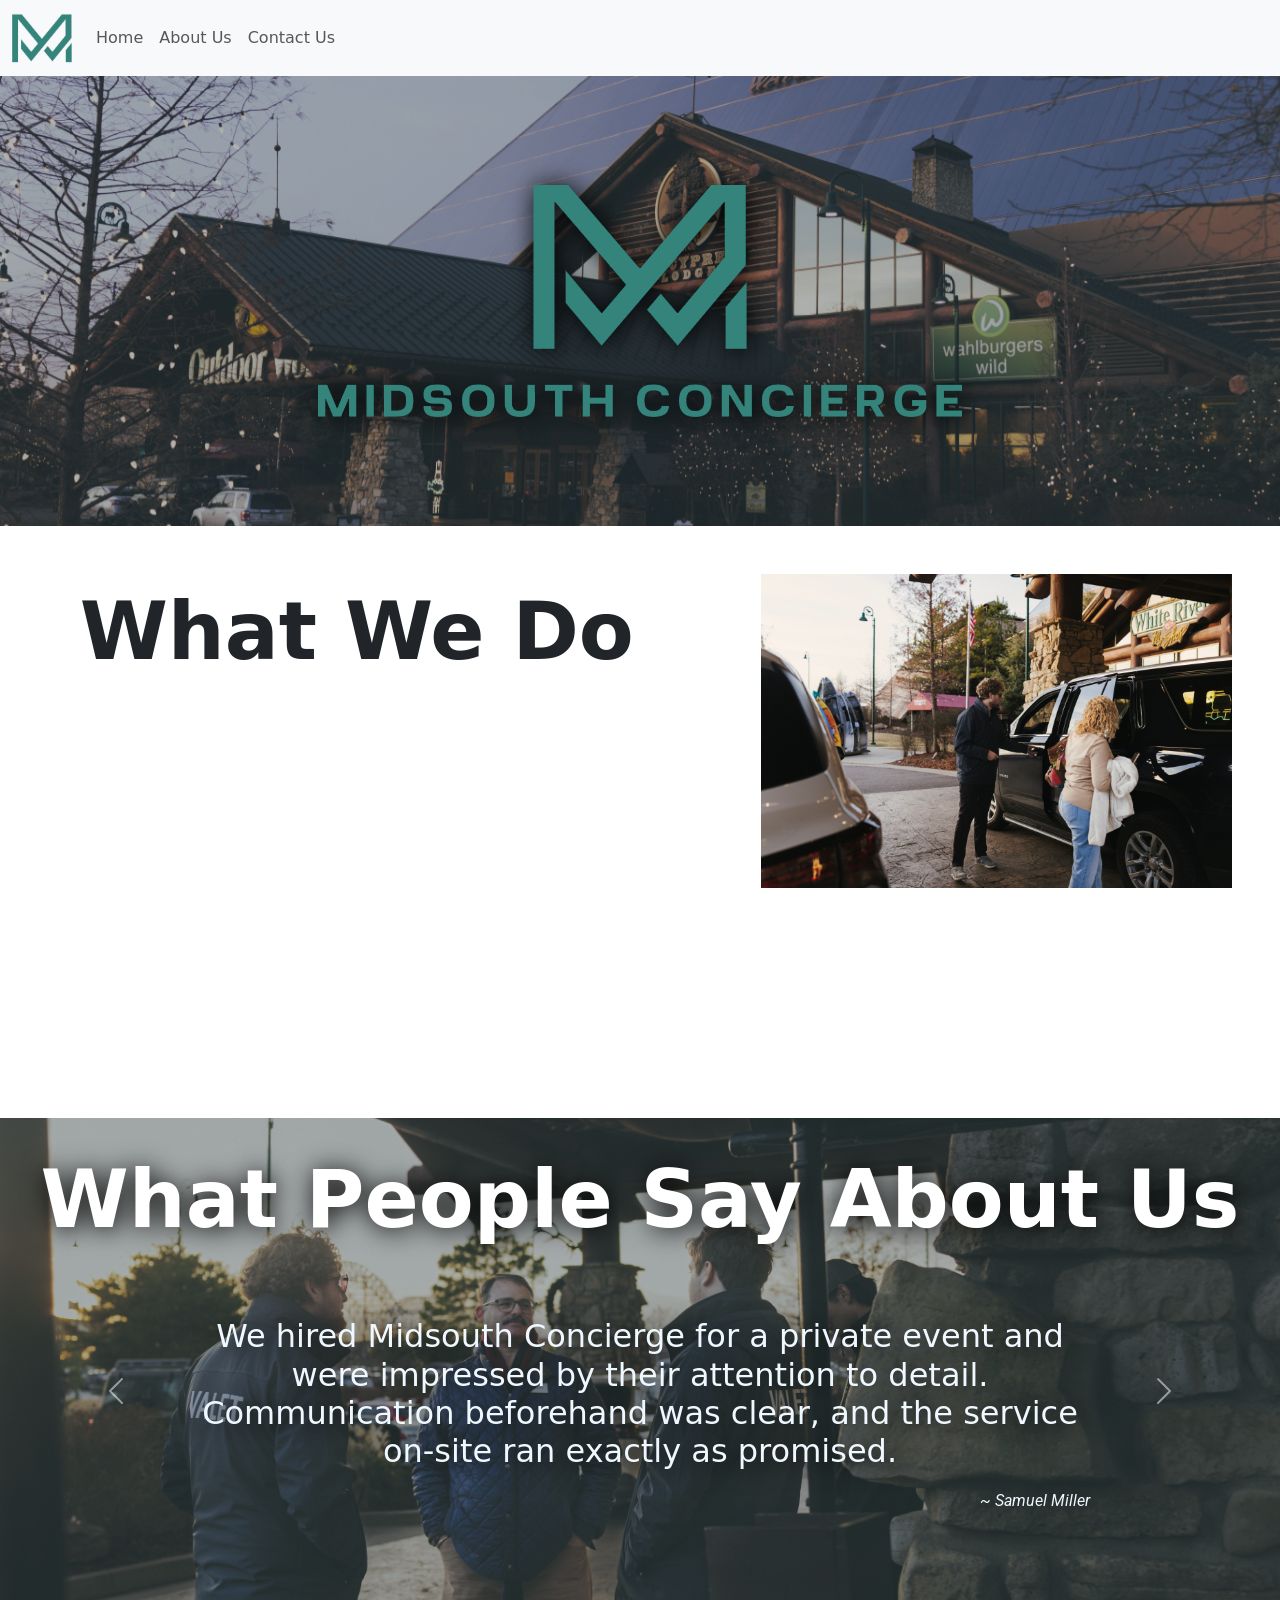
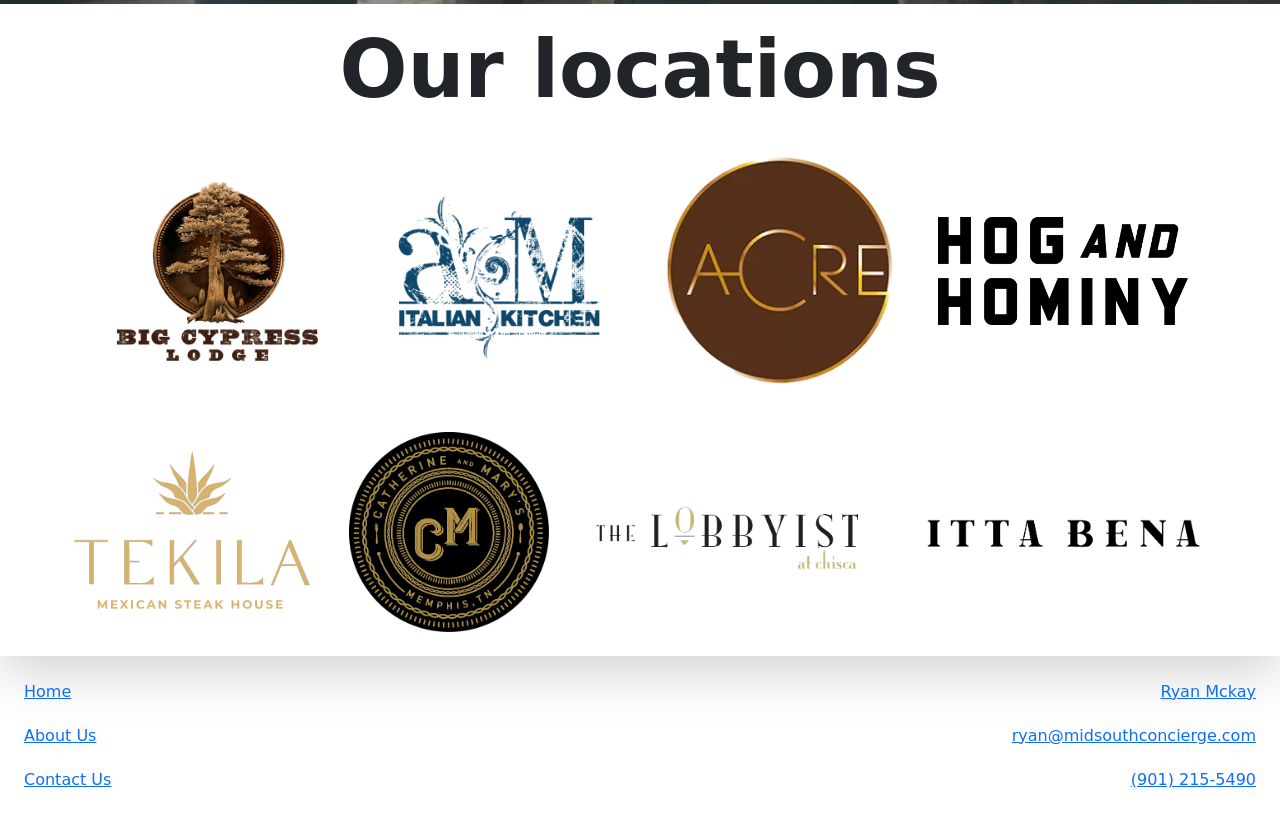
==== index.html @ 1f9a3e7a "added footer" ====
<!DOCTYPE html>
<html lang = "en">
    <head>
        <meta charset="UTF-8">
        <link rel="preconnect" href="https://fonts.googleapis.com">
        <link rel="preconnect" href="https://fonts.gstatic.com" crossorigin>
        <link href="https://fonts.googleapis.com/css2?family=Roboto:ital,wght@0,100..900;1,100..900&display=swap" rel="stylesheet">
        <meta name="viewport" content="width=device-width, initial-scale=1.0">
        <link href="https://cdn.jsdelivr.net/npm/bootstrap@5.3.7/dist/css/bootstrap.min.css" 
        rel="stylesheet" integrity="sha384-LN+7fdVzj6u52u30Kp6M/trliBMCMKTyK833zpbD+pXdCLuTusPj697FH4R/5mcr" crossorigin="anonymous">
        <link href="https://unpkg.com/aos@2.3.1/dist/aos.css" rel="stylesheet">
        <link href="stylesheet.css" rel="stylesheet">
        <title> Midsouth Concierge </title>
    </head>
    <body>
        <div class="sticky-top">
            <nav class="navbar navbar-expand-lg bg-body-tertiary">
            <div class="container-fluid">
                <a class="navbar-brand" href="index.html">
                    <img src="images/midsouthConciergeLogoNoText.png" alt="companyLogo" width="60" height="50">
                </a>
                <button class="navbar-toggler" type="button" data-bs-toggle="collapse" data-bs-target="#navbarNavAltMarkup" aria-controls="navbarNavAltMarkup" aria-expanded="false" aria-label="Toggle navigation">
                <span class="navbar-toggler-icon"></span>
                </button>
                <div class="collapse navbar-collapse" id="navbarNavAltMarkup">
                <div class="navbar-nav">
                    <a class="nav-link" href="index.html">Home</a>
                    <a class="nav-link" href="aboutus.html">About Us</a>
                    <a class="nav-link" href="contactus.html">Contact Us</a>
                </div>
                </div>
            </div>
            </nav>
        </div>
        <div>
            <div class="z-1 container1">
                <div class="carousel slide" data-bs-ride="carousel">
                    <div class="container1 carousel-inner">
                        <div class="carousel-item active">
                            <img src="images/37-RGF_0254.jpg" class="slideShow d-block w-100" alt="bassProPhoto">
                        </div>
                        <div class="carousel-item">
                            <img src="images/45-RGF_0275.jpg" class="slideShow d-block w-100" alt="groupPhoto">
                        </div>
                        <div class="carousel-item">
                            <img src="images/3-RGF_0108.jpg" class="slideShow d-block w-100" alt="behindPhoto">
                        </div>
                        <div class="carousel-item">
                            <img src="images/10-RGF_0129.jpg" class="slideShow d-block w-100" alt="">
                        </div>
                    </div>
                    <div class="colorOverlay"></div>
                </div>
                <img src="images/misouthConciergePNG.png" alt="companyLogo" class="companyLogo">
            </div>
            <div class="shadow d-flex flex-column flex-lg-row" style="position: relative;">
                <div class="z-3 p-5 d-flex flex-column align-items-center" style="position: relative;">
                    <h1 class="headers display-1">What We Do</h1>
                    <p class="fs-3" id="missionParagraph" data-aos="fade-down" 
                    data-aos-duration="1500"
                    data-aos-anchor-placement="bottom-bottom">
                        We provide seamless, professional valet services designed to elevate every arrival and departure. 
                        Whether serving private events, 
                        luxury venues, or high-traffic locations, we prioritize efficiency, safety, and hospitality, 
                        allowing our clients to focus on what matters most while we manage the details with quiet excellence.
                    </p>
                </div>
                <div class="p-5">
                    <img class="align-self-center img-fluid" src="images/21-RGF_0179.jpg" alt="temp" width="3000" data-aos="fade-left" 
                    data-aos-duration="1500"
                    data-aos-anchor-placement="bottom-bottom">
                </div>
            </div>
            <div class="reviewBackground z-1 d-flex p-4 bd-highlight flex-column align-items-center"
            style="background-image: url('images/30-RGF_0215.jpg'); 
            background-size: cover; 
            background-position: center; 
            background-repeat: no-repeat;">
                <div class="reviewOverlay"></div>
                <div>
                    <h1 id="reviewHeader" class="headers mb-0 display-1" style="z-index: 1; color: #ffffff;">What People Say About Us</h1>
                </div>
                <div style="width: 100%;">
                    <div id="carouselExampleIndicators" class="carousel slide">
                    <div class="d-flex p-3 carousel-inner">
                        <div class="carousel-item active">
                            <div class="carouselItems d-flex justify-content-center align-items-center" style="width: 75%; position: relative; left:50%; transform: translateX(-50%);">
                                <div class="d-flex flex-column">
                                    <h1 class="h2 reviews">
                                        We hired Midsouth Concierge for a private event and were impressed by their attention to detail. 
                                        Communication beforehand was clear, 
                                        and the service on-site ran exactly as promised.
                                    </h1>
                                    <p class="fst-italic reviewSources">
                                        ~ Samuel Miller
                                    </p>
                                </div>
                            </div>
                        </div>
                        <div class="carousel-item">
                            <div class="carouselItems d-flex justify-content-center align-items-center" style="width: 75%; position: relative; left:50%; transform: translateX(-50%);">
                                <div class="d-flex flex-column">
                                    <h1 class="reviews">
                                        Such a smooth experience! From the moment I arrived, 
                                        the valet was courteous and professional. 
                                        Makes going out to eat feel like a special occasion.
                                    </h1>
                                    <p class="fst-italic reviewSources">
                                        ~ Maria Herrera
                                    </p>
                                </div>
                            </div>
                        </div>
                        <div class="carousel-item">
                            <div class="carouselItems d-flex justify-content-center align-items-center" style="width: 90%; position: relative; left:50%; transform: translateX(-50%);">
                                <div class="d-flex flex-column">
                                    <h1 class="reviews">
                                        Midsouth Concierge was extremely organized and professional. 
                                        The attendants were on time, well-dressed, and handled a high-volume event without any issues. 
                                        Guests commented on how smooth the arrival and departure process was.
                                    </h1>
                                    <p class="fst-italic reviewSources">
                                        ~ Nathan Reed
                                    </p>
                                </div>
                            </div>
                        </div>
                        <div class="carousel-item">
                            <div class="carouselItems d-flex justify-content-center align-items-center" style="width: 75%; position: relative; left:50%; transform: translateX(-50%);">
                                <div class="d-flex flex-column">
                                    <h1 class="reviews">
                                        Parking downtown is usually a nightmare, but Midsouth Concierge makes it effortless.
                                         The valet team is quick, polite, and always has a smile. 
                                         Definitely enhances the whole dining experience.
                                    </h1>
                                    <p class="fst-italic reviewSources">
                                        ~ Elizabeth Horton
                                    </p>
                                </div>
                            </div>
                        </div>
                    </div>
                    <button class="carousel-control-prev" type="button" data-bs-target="#carouselExampleIndicators" data-bs-slide="prev">
                        <span class="carousel-control-prev-icon" aria-hidden="true"></span>
                        <span class="visually-hidden">Previous</span>
                    </button>
                    <button class="carousel-control-next" type="button" data-bs-target="#carouselExampleIndicators" data-bs-slide="next">
                        <span class="carousel-control-next-icon" aria-hidden="true"></span>
                        <span class="visually-hidden">Next</span>
                    </button>
                    </div>
                </div>
            </div>
            <div class="shadow-lg z-3 d-flex p-2 bd-highlight flex-column align-items-center">
                <h1 class="headers display-1">Our locations</h1>
                <div class="align-items-center justify-content-center d-flex flex-row flex-wrap">
                    <div class="p-3">
                        <img class="img-fluid" src="images/bclLogo.png" width="250">
                    </div>
                    <div class="p-3">
                        <img class="img-fluid" src="images/amLogo.png" width="250">
                    </div>
                    <div class="p-3">
                        <img class="img-fluid" src="images/acreLogo.png" width="250">
                    </div>
                    <div class="p-3">
                        <img class="img-fluid" src="images/hogLogo.png" width="250">
                    </div>
                    <div class="p-3">
                        <img class="img-fluid" src="images/tekilaLogo.png" width="250">
                    </div>
                    <div class="p-3">
                        <img class="img-fluid" src="images/cmLogo.png" width="200">
                    </div>
                    <div class="p-3">
                        <img class="img-fluid" src="images/lobbyistLogo.png" width="300">
                    </div>
                    <div class="p-3">
                        <img class="img-fluid" src="images/ibLogo.png" width="300">
                    </div>
                </div>
            </div>
        </div>
        <script src="https://cdn.jsdelivr.net/npm/bootstrap@5.3.8/dist/js/bootstrap.bundle.min.js" 
        crossorigin="anonymous"></script>
        <script src="https://unpkg.com/aos@2.3.1/dist/aos.js"></script>
        <script>
            AOS.init();
        </script>
    </body>
    <footer id="footer"class="d-flex flex-row p-4 justify-content-between">
        <div class="d-flex flex-column" style="text-align: left; gap:20px;">
            <a class="footerText" href="index.html">Home</a>
            <a class="footerText" href="aboutus.html">About Us</a>
            <a class="footerText" href="contactus.html">Contact Us</a>
        </div>
        <div class="d-flex flex-column" style="text-align:right; gap:20px;">
            <a class="footerText">Ryan Mckay</a>
            <a class="footerText">ryan@midsouthconcierge.com</a>
            <a class="footerText">(901) 215-5490</a>
        </div>
    </footer>
</html>
---- stylesheet.css ----
#reviewHeader {
  filter: drop-shadow(2px 2px 13px rgb(0, 0, 0));
}
.carousel .carousel-control-next,
.carousel .carousel-control-prev {
  bottom: 46px !important;
}
.reviews {
  margin-top: 2%;
  text-align: center;
  z-index: 1;
  color:aliceblue;
  filter: drop-shadow(2px 2px 13px rgb(0, 0, 0));
}
.reviewSources {
  text-align: right;
  color: aliceblue;
}
.carouselItems{
  width: 500px;
  height: 300px;
}
.headers{
  font-weight: 600;
  padding-top: 10px;
  text-align: center; 
}
.reviewBackground {
  position:relative;

  padding-left:30px;
  padding-right:30px;
  z-index: 1;
}
.reviewOverlay {
  background-color: rgba(62, 85, 93, 0.406) !important;
  inset: 0;
  position:absolute;
  z-index:0;
}
#missionParagraph {
  padding: 10px;
  text-align: center;
}
.companyLogo {
  position: absolute;
  top: 56%;
  left: 50%;
  transform: translate(-50%, -50%);
  z-index: 10;
  width: 370px;
  filter: drop-shadow(2px 2px 13px rgb(0, 0, 0));
}
.slideShow {
  object-fit: cover;
  z-index: 0;
  position: relative;
  height: 470px;
}
.colorOverlay {
  position: absolute;
  top: 0;
  left: 0;
  height: 100%;
  width: 100%;
  background-color: rgba(62, 85, 93, 0.407) !important;
  z-index: 1;
}
.navbarContainer {
  margin-left: 10px;
  margin-right: 10px;
}
.container1 {
  width: 100vw;
  height: 450px;
  position: relative;
  overflow: hidden;
}

p {
  margin-top:10px;
  font-family: "Roboto", sans-serif;
  font-optical-sizing: auto;
  font-weight: 400;
  font-style: normal;
  font-variation-settings: "wdth" 100;
} 

@media (min-width: 630px) {
  .companyLogo {
    width: 693px;
  }
}
@media (max-width: 650px) {
  .reviews {
    font-size: 20px !important;
  }
}
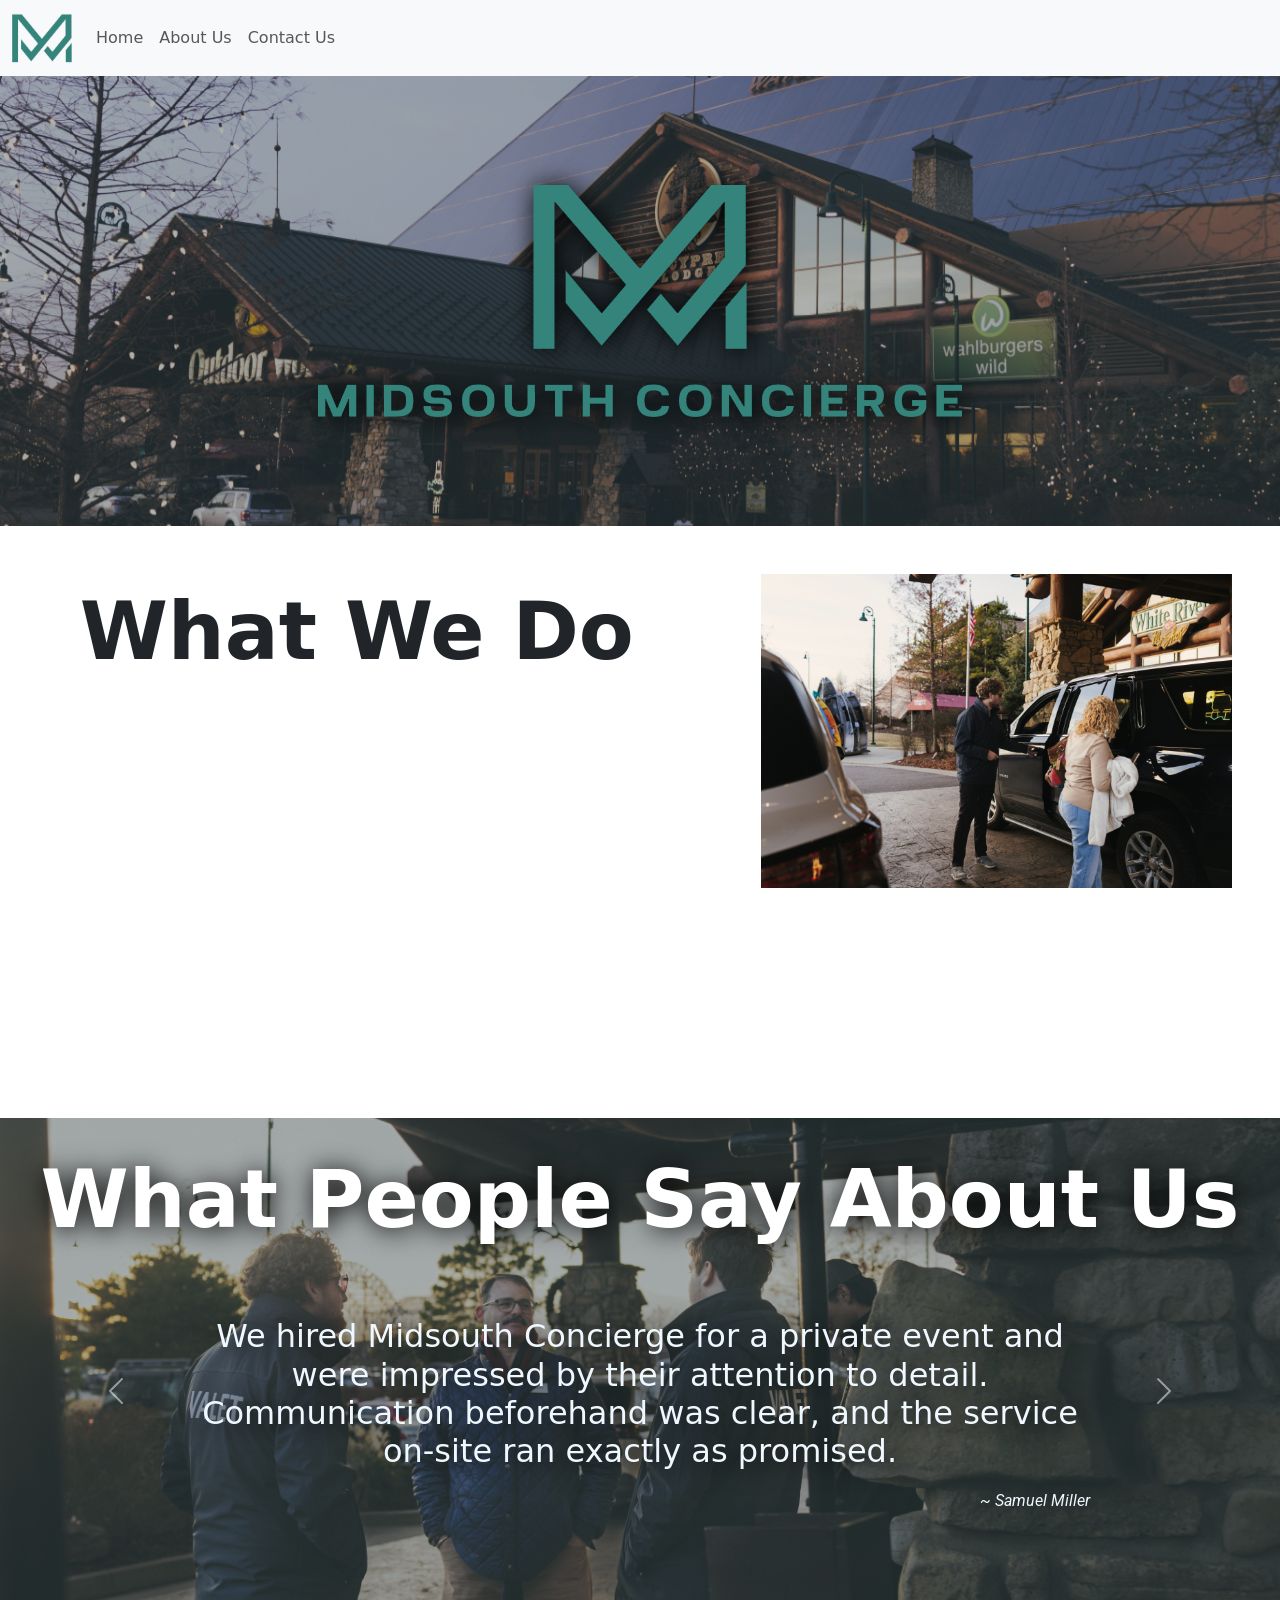
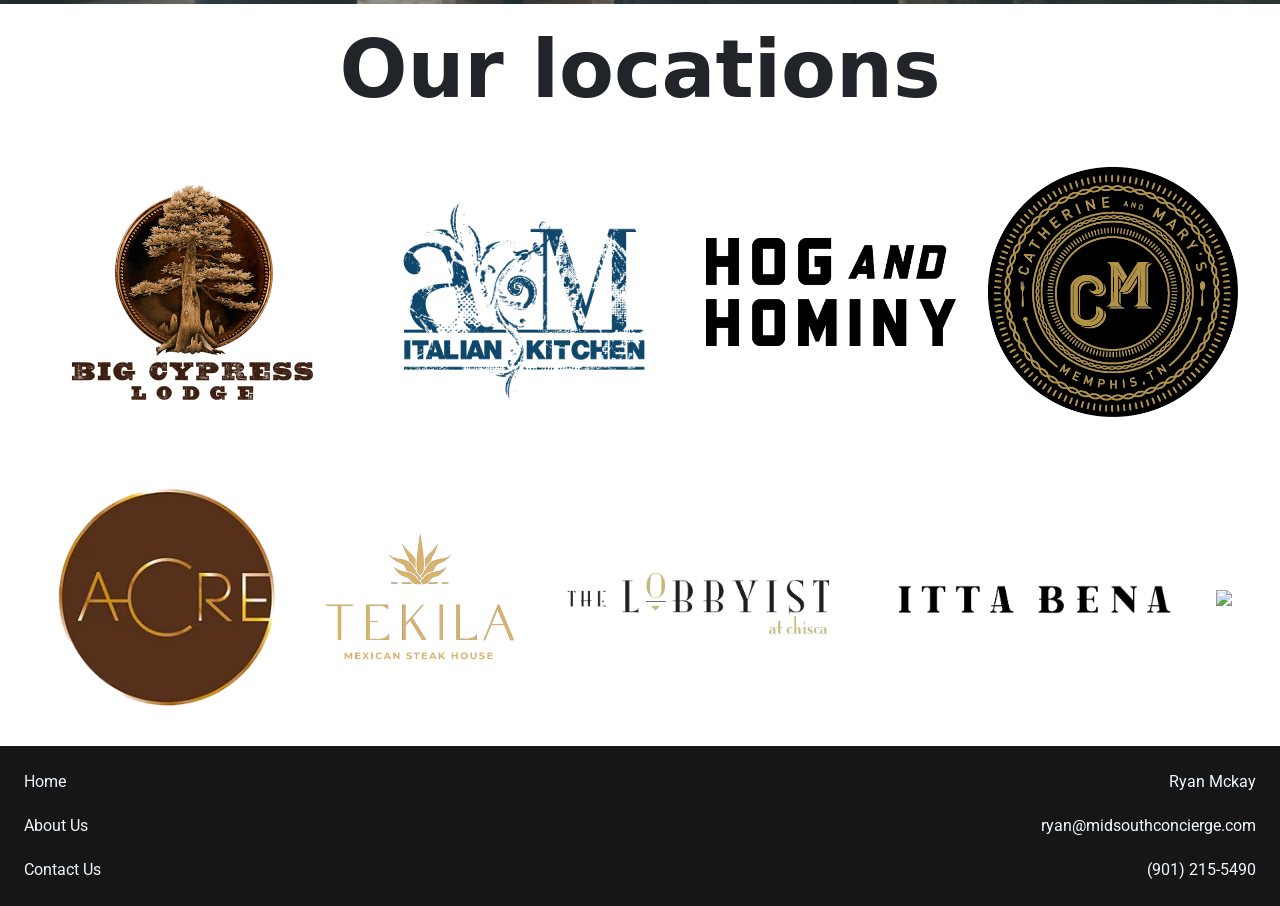
==== commit 598472cd: "added another location" ====
--- a/index.html
+++ b/index.html
@@ -155,28 +155,31 @@
                 <h1 class="headers display-1">Our locations</h1>
                 <div class="align-items-center justify-content-center d-flex flex-row flex-wrap">
                     <div class="p-3">
-                        <img class="img-fluid" src="images/bclLogo.png" width="250">
-                    </div>
-                    <div class="p-3">
-                        <img class="img-fluid" src="images/amLogo.png" width="250">
-                    </div>
-                    <div class="p-3">
-                        <img class="img-fluid" src="images/acreLogo.png" width="250">
+                        <img class="img-fluid" src="images/bclLogo.png" width="300">
+                    </div>
+                    <div class="p-3">
+                        <img class="img-fluid" src="images/amLogo.png" width="300">
                     </div>
                     <div class="p-3">
                         <img class="img-fluid" src="images/hogLogo.png" width="250">
                     </div>
                     <div class="p-3">
-                        <img class="img-fluid" src="images/tekilaLogo.png" width="250">
-                    </div>
-                    <div class="p-3">
-                        <img class="img-fluid" src="images/cmLogo.png" width="200">
+                        <img class="img-fluid" src="images/cmLogo.png" width="250">
+                    </div>
+                    <div class="p-3">
+                        <img class="img-fluid" src="images/acreLogo.png" width="240">
+                    </div>
+                    <div class="p-3">
+                        <img class="img-fluid" src="images/tekilaLogo.png" width="200">
                     </div>
                     <div class="p-3">
                         <img class="img-fluid" src="images/lobbyistLogo.png" width="300">
                     </div>
                     <div class="p-3">
                         <img class="img-fluid" src="images/ibLogo.png" width="300">
+                    </div>
+                    <div class="p-3">
+                        <img class="img-fluid" src="images/bbKingLogo.png" width="250">
                     </div>
                 </div>
             </div>
--- a/stylesheet.css
+++ b/stylesheet.css
@@ -1,5 +1,8 @@
 #reviewHeader {
   filter: drop-shadow(2px 2px 13px rgb(0, 0, 0));
+}
+#footer {
+  background-color: rgb(22, 22, 22);
 }
 .carousel .carousel-control-next,
 .carousel .carousel-control-prev {
@@ -11,6 +14,11 @@
   z-index: 1;
   color:aliceblue;
   filter: drop-shadow(2px 2px 13px rgb(0, 0, 0));
+}
+.footerText {
+  color: aliceblue;
+  font-family: "Roboto", sans-serif;
+  text-decoration: none;
 }
 .reviewSources {
   text-align: right;
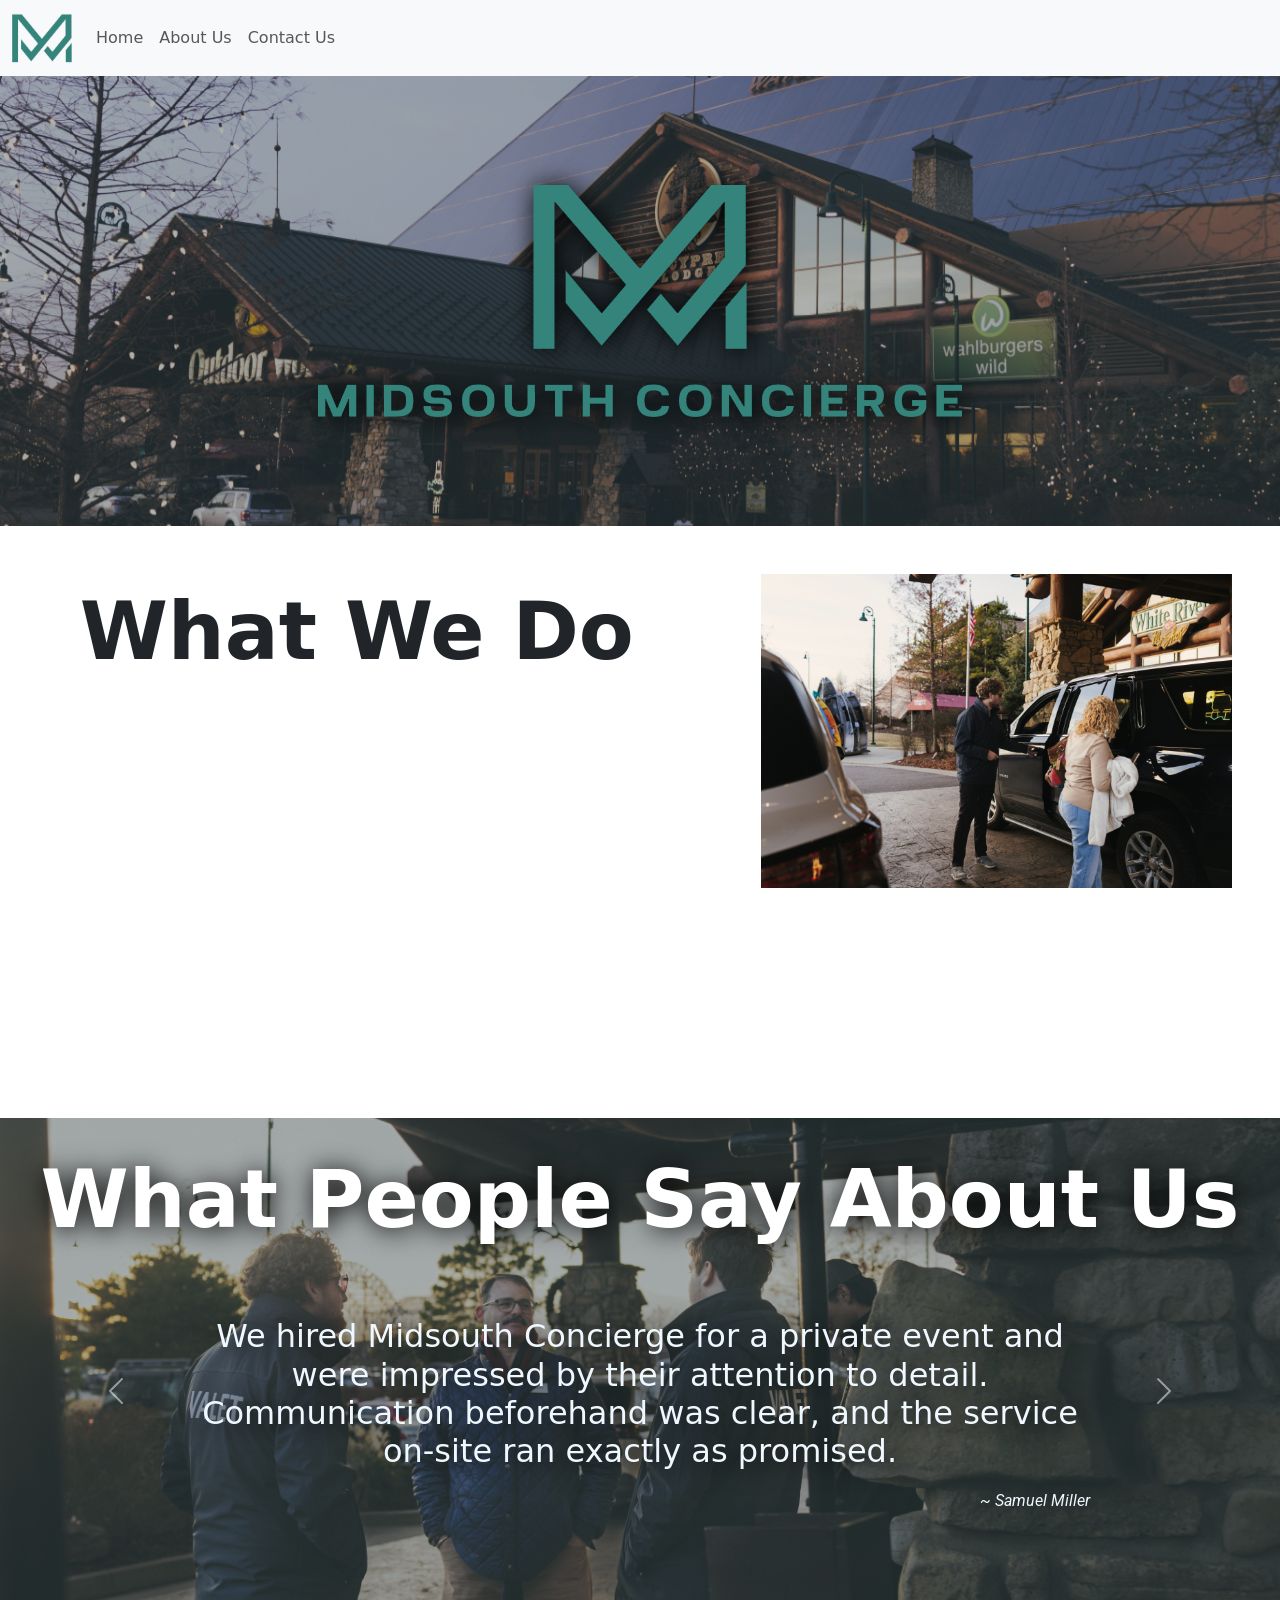
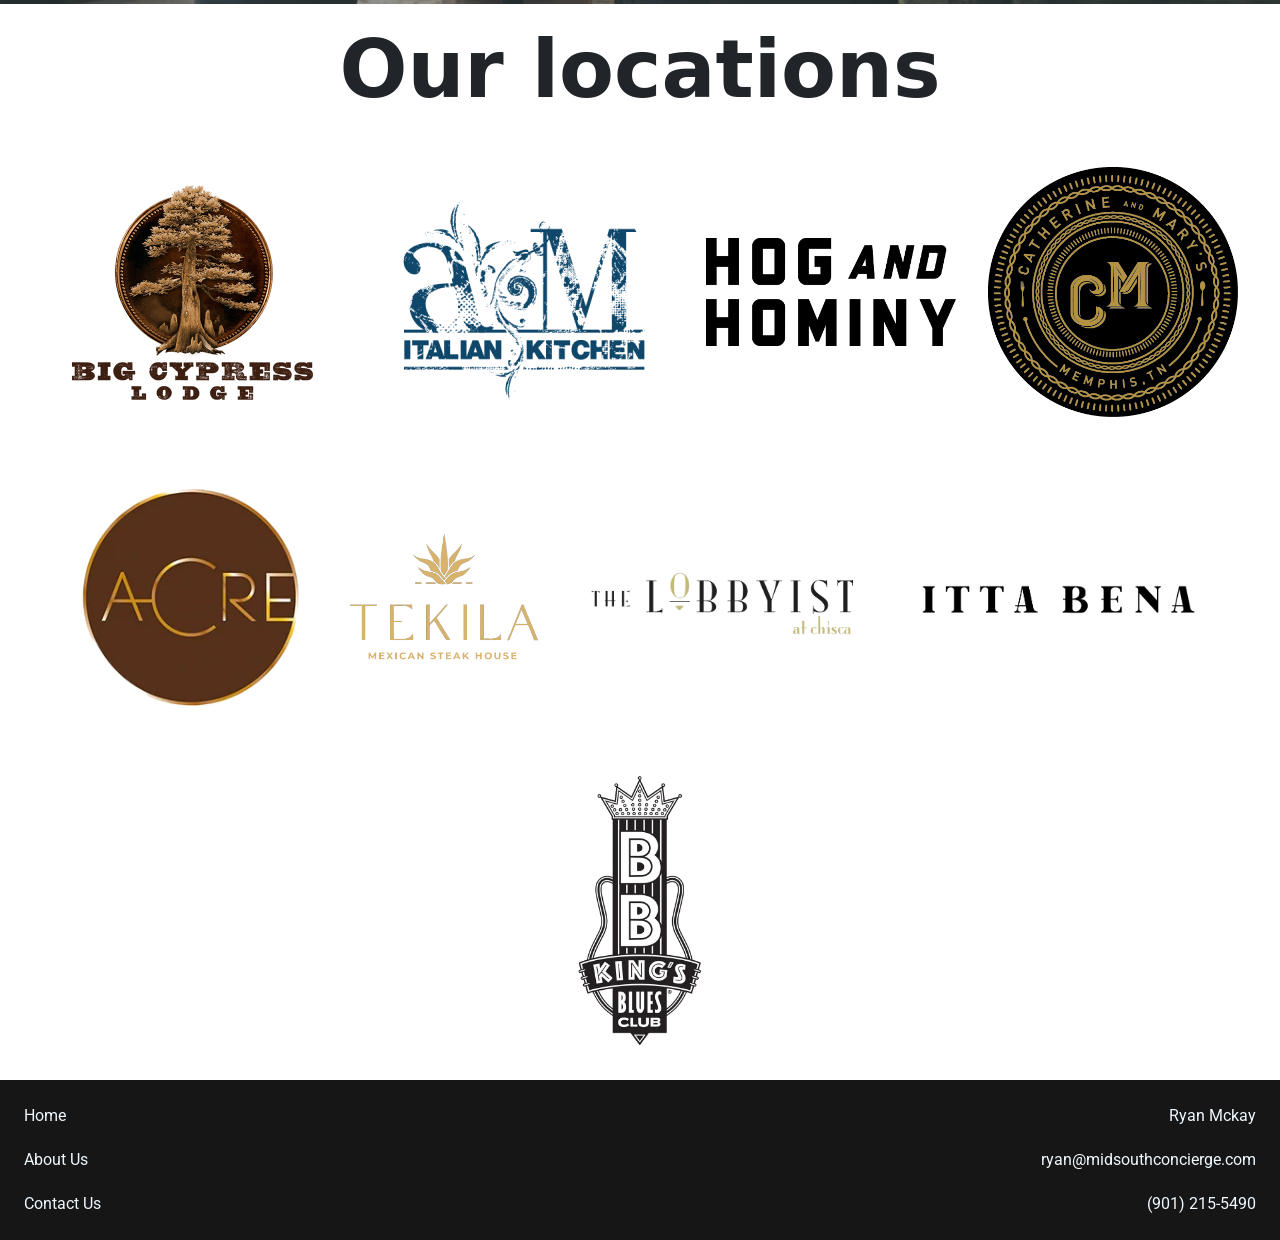
==== commit 1898dcc1: "added review" ====
--- a/index.html
+++ b/index.html
@@ -129,6 +129,18 @@
                             <div class="carouselItems d-flex justify-content-center align-items-center" style="width: 75%; position: relative; left:50%; transform: translateX(-50%);">
                                 <div class="d-flex flex-column">
                                     <h1 class="reviews">
+                                        I love going to Hog and Hominy because the valet there is top notch!
+                                    </h1>
+                                    <p class="fst-italic reviewSources">
+                                        ~ Lillie Johnson
+                                    </p>
+                                </div>
+                            </div>
+                        </div>
+                        <div class="carousel-item">
+                            <div class="carouselItems d-flex justify-content-center align-items-center" style="width: 75%; position: relative; left:50%; transform: translateX(-50%);">
+                                <div class="d-flex flex-column">
+                                    <h1 class="reviews">
                                         Parking downtown is usually a nightmare, but Midsouth Concierge makes it effortless.
                                          The valet team is quick, polite, and always has a smile. 
                                          Definitely enhances the whole dining experience.
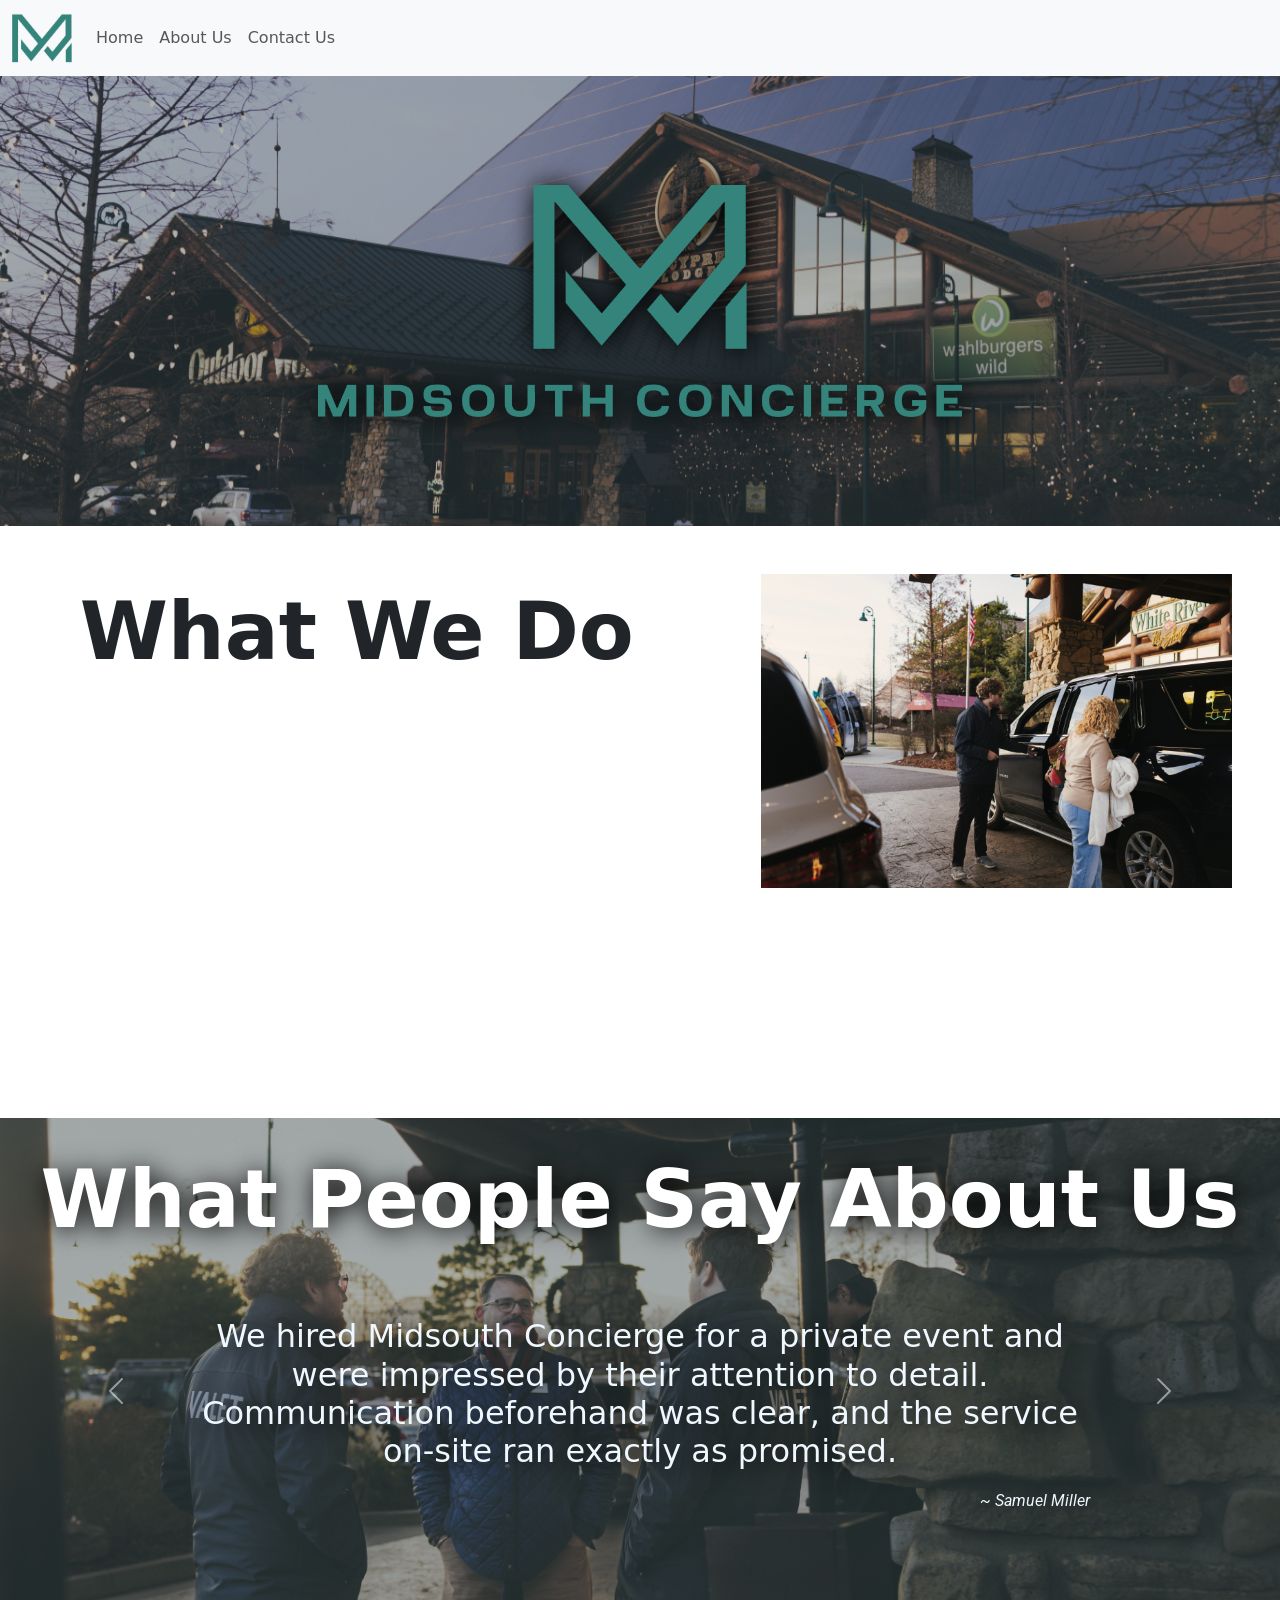
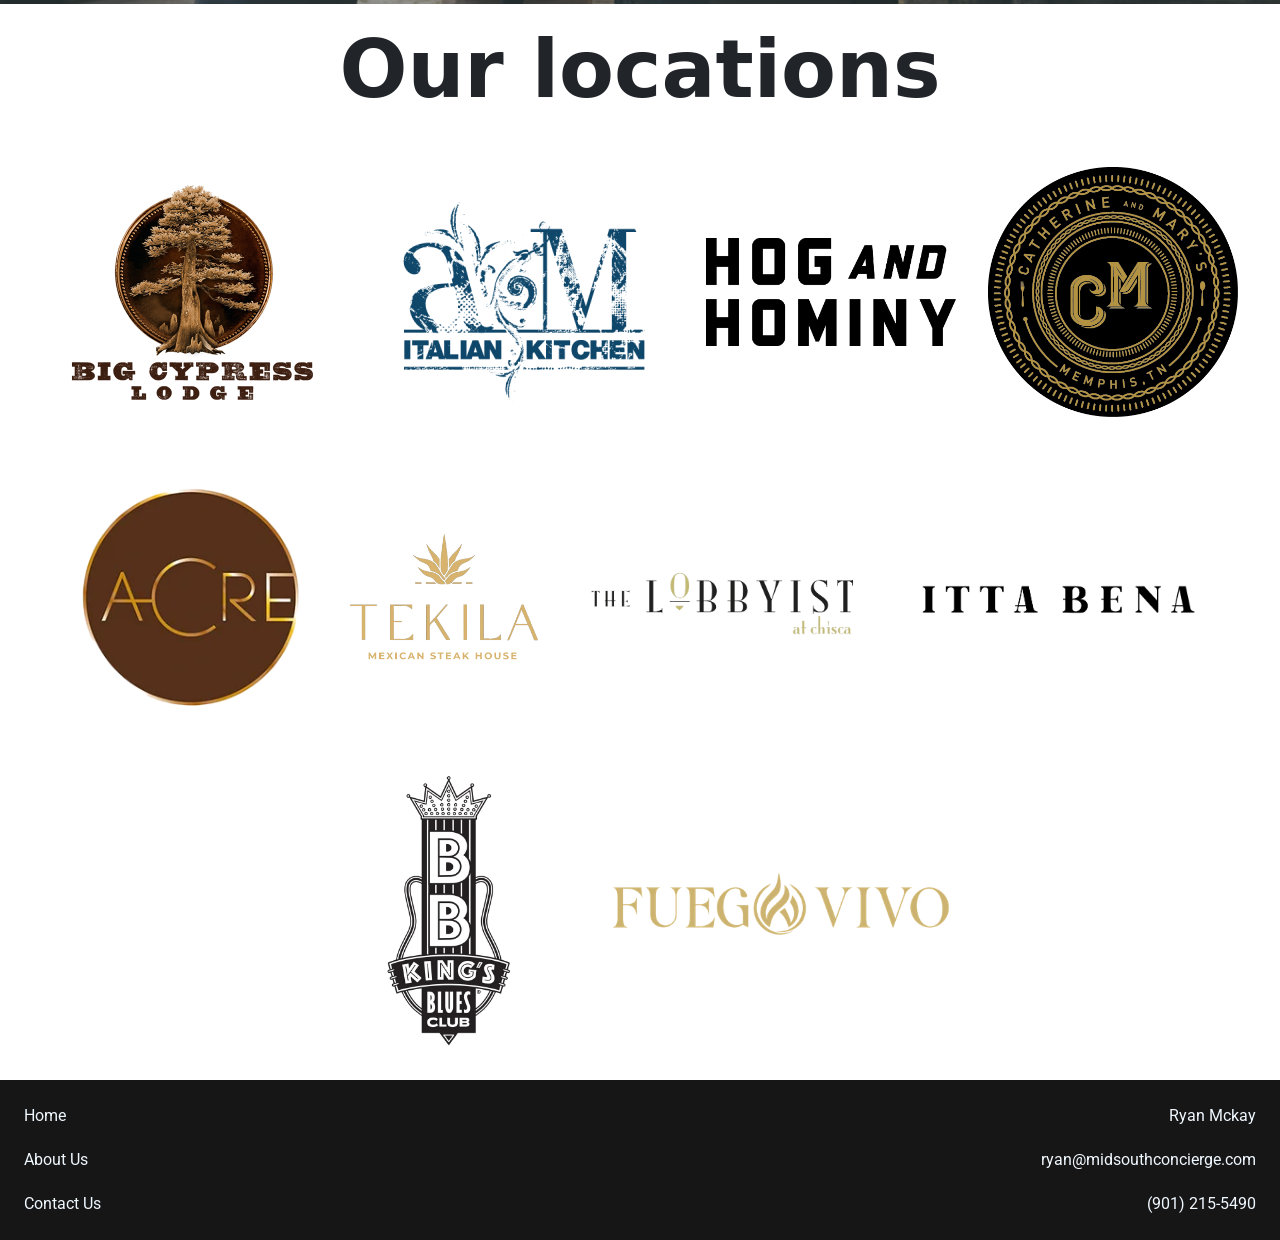
==== commit 08cc7963: "Finished Website 1.0" ====
--- a/index.html
+++ b/index.html
@@ -101,6 +101,19 @@
                             <div class="carouselItems d-flex justify-content-center align-items-center" style="width: 75%; position: relative; left:50%; transform: translateX(-50%);">
                                 <div class="d-flex flex-column">
                                     <h1 class="reviews">
+                                        We love having Midsouth Concierge as our primary valet and bell service 
+                                        at Big Cypress Lodge Memphis. There's no other company we would trust more than Ryan and his team.
+                                    </h1>
+                                    <p class="fst-italic reviewSources">
+                                        ~ Beonka Johnson
+                                    </p>
+                                </div>
+                            </div>
+                        </div>
+                        <div class="carousel-item">
+                            <div class="carouselItems d-flex justify-content-center align-items-center" style="width: 75%; position: relative; left:50%; transform: translateX(-50%);">
+                                <div class="d-flex flex-column">
+                                    <h1 class="reviews">
                                         Such a smooth experience! From the moment I arrived, 
                                         the valet was courteous and professional. 
                                         Makes going out to eat feel like a special occasion.
@@ -192,6 +205,9 @@
                     </div>
                     <div class="p-3">
                         <img class="img-fluid" src="images/bbKingLogo.png" width="250">
+                    </div>
+                    <div class="p-3">
+                        <img class="img-fluid" src="images/fuegovivoLogo.avif" width="350">
                     </div>
                 </div>
             </div>
--- a/stylesheet.css
+++ b/stylesheet.css
@@ -84,6 +84,11 @@
   position: relative;
   overflow: hidden;
 }
+.commitmentSection {
+  background-color: #568285;
+  color: white;
+  box-shadow: 0 8px 20px rgba(0, 0, 0, 0.55);
+}
 
 p {
   margin-top:10px;
@@ -103,4 +108,5 @@
   .reviews {
     font-size: 20px !important;
   }
+
 }
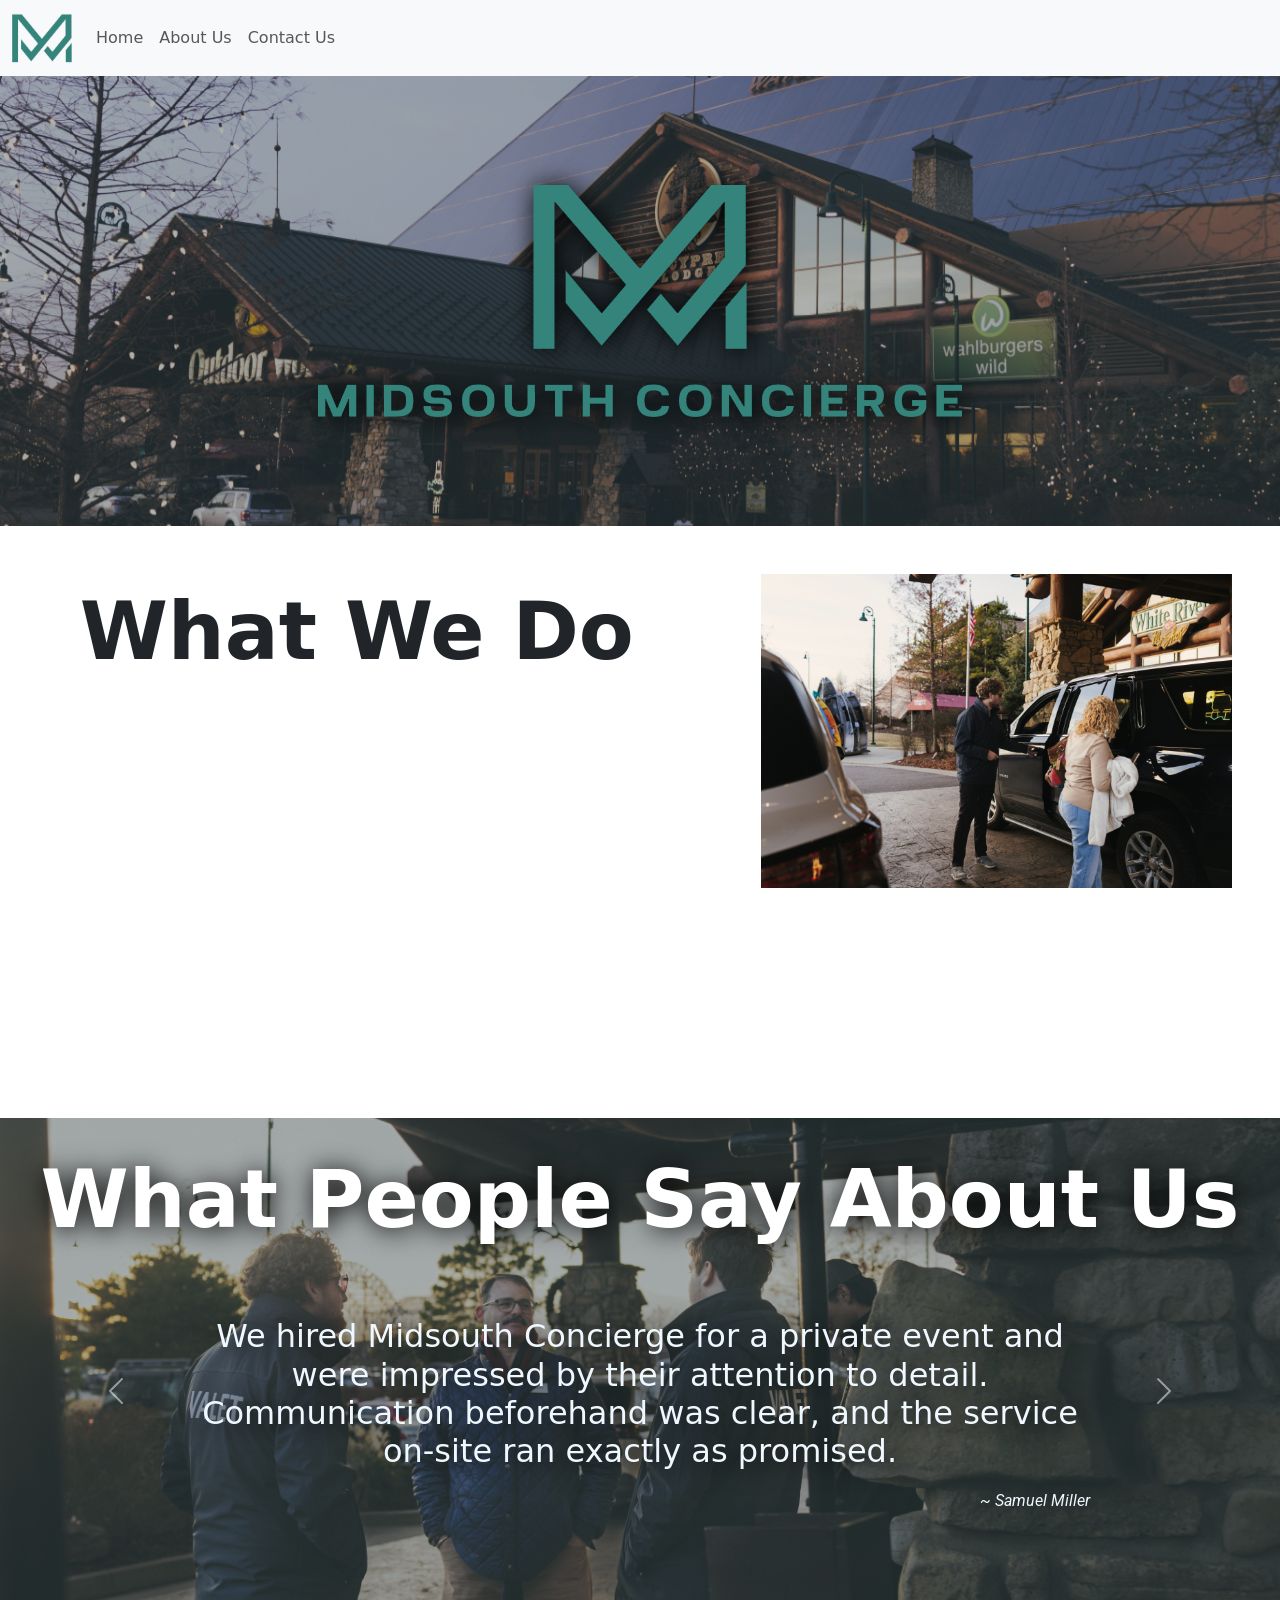
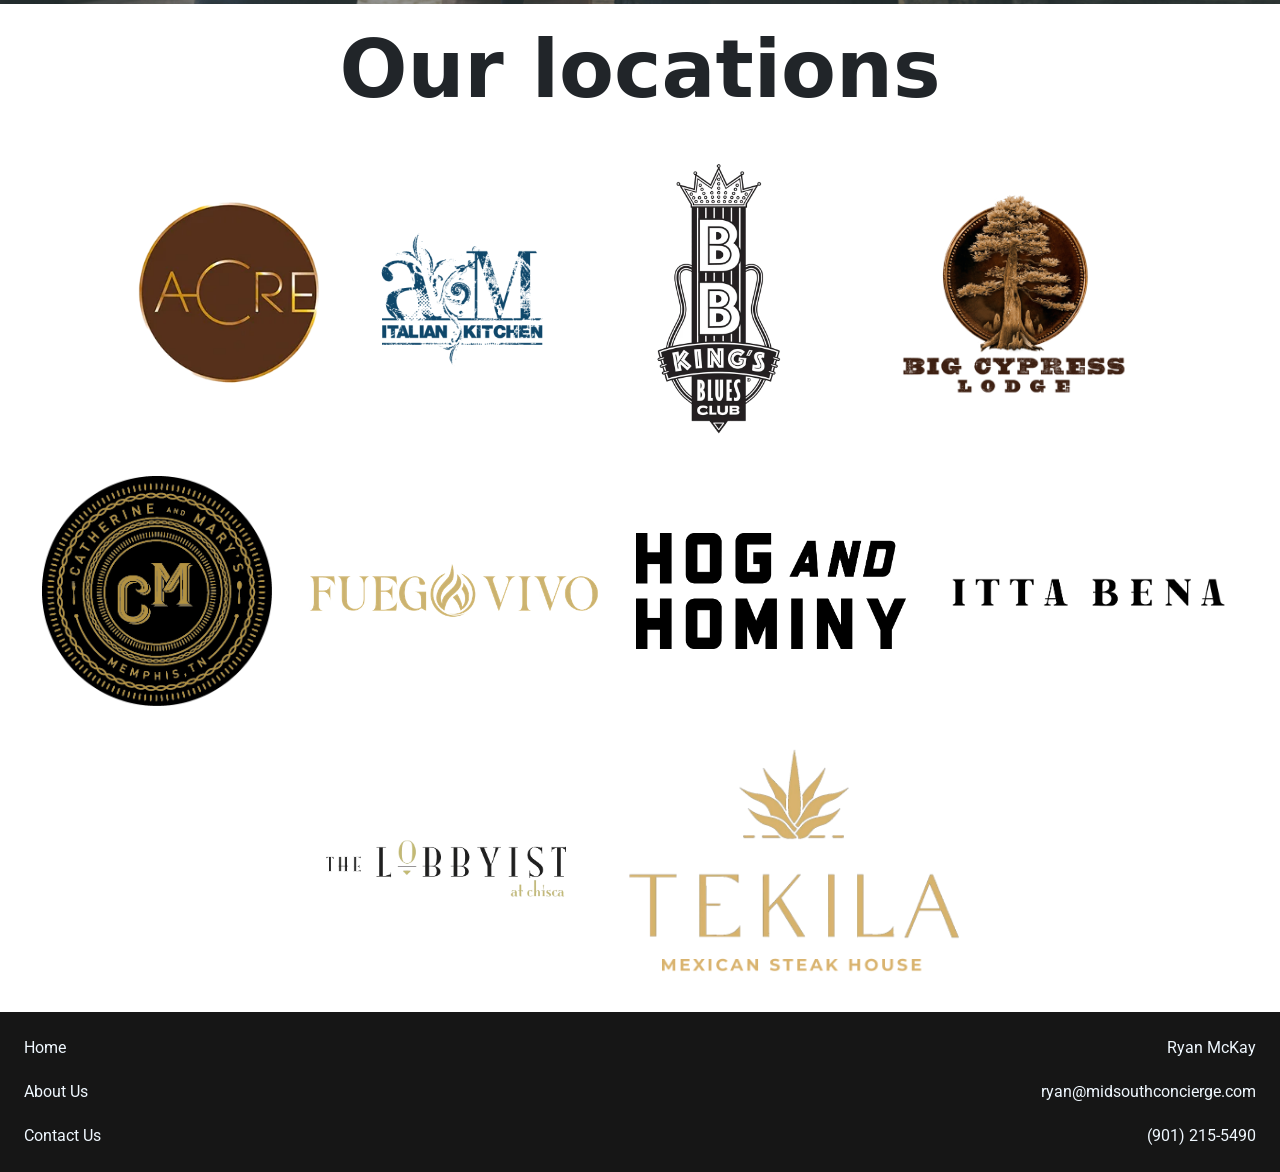
==== commit b590c136: "Put logos in alphabetical order and fixed last name spelling" ====
--- a/index.html
+++ b/index.html
@@ -180,34 +180,34 @@
                 <h1 class="headers display-1">Our locations</h1>
                 <div class="align-items-center justify-content-center d-flex flex-row flex-wrap">
                     <div class="p-3">
-                        <img class="img-fluid" src="images/bclLogo.png" width="300">
-                    </div>
-                    <div class="p-3">
-                        <img class="img-fluid" src="images/amLogo.png" width="300">
-                    </div>
-                    <div class="p-3">
-                        <img class="img-fluid" src="images/hogLogo.png" width="250">
-                    </div>
-                    <div class="p-3">
-                        <img class="img-fluid" src="images/cmLogo.png" width="250">
-                    </div>
-                    <div class="p-3">
-                        <img class="img-fluid" src="images/acreLogo.png" width="240">
-                    </div>
-                    <div class="p-3">
-                        <img class="img-fluid" src="images/tekilaLogo.png" width="200">
-                    </div>
-                    <div class="p-3">
-                        <img class="img-fluid" src="images/lobbyistLogo.png" width="300">
+                        <img class="img-fluid" src="images/acreLogo.png" width="200">
+                    </div>
+                    <div class="p-3">
+                        <img class="img-fluid" src="images/amLogo.png" width="200">
+                    </div>
+                    <div class="p-3">
+                        <img class="img-fluid" src="images/bbKingLogo.png" width="250">
+                    </div>
+                    <div class="p-3">
+                        <img class="img-fluid" src="images/bclLogo.png" width="275">
+                    </div>
+                    <div class="p-3">
+                        <img class="img-fluid" src="images/cmLogo.png" width="230">
+                    </div>
+                    <div class="p-3">
+                        <img class="img-fluid" src="images/fuegovivoLogo.avif" width="300">
+                    </div>
+                    <div class="p-3">
+                        <img class="img-fluid" src="images/hogLogo.png" width="270">
                     </div>
                     <div class="p-3">
                         <img class="img-fluid" src="images/ibLogo.png" width="300">
                     </div>
                     <div class="p-3">
-                        <img class="img-fluid" src="images/bbKingLogo.png" width="250">
-                    </div>
-                    <div class="p-3">
-                        <img class="img-fluid" src="images/fuegovivoLogo.avif" width="350">
+                        <img class="img-fluid" src="images/lobbyistLogo.png" width="275">
+                    </div>
+                    <div class="p-3">
+                        <img class="img-fluid" src="images/tekilaLogo.png" width="350">
                     </div>
                 </div>
             </div>
@@ -216,7 +216,9 @@
         crossorigin="anonymous"></script>
         <script src="https://unpkg.com/aos@2.3.1/dist/aos.js"></script>
         <script>
-            AOS.init();
+            AOS.init({
+  disable: 'mobile'
+});
         </script>
     </body>
     <footer id="footer"class="d-flex flex-row p-4 justify-content-between">
@@ -226,7 +228,7 @@
             <a class="footerText" href="contactus.html">Contact Us</a>
         </div>
         <div class="d-flex flex-column" style="text-align:right; gap:20px;">
-            <a class="footerText">Ryan Mckay</a>
+            <a class="footerText">Ryan McKay</a>
             <a class="footerText">ryan@midsouthconcierge.com</a>
             <a class="footerText">(901) 215-5490</a>
         </div>
